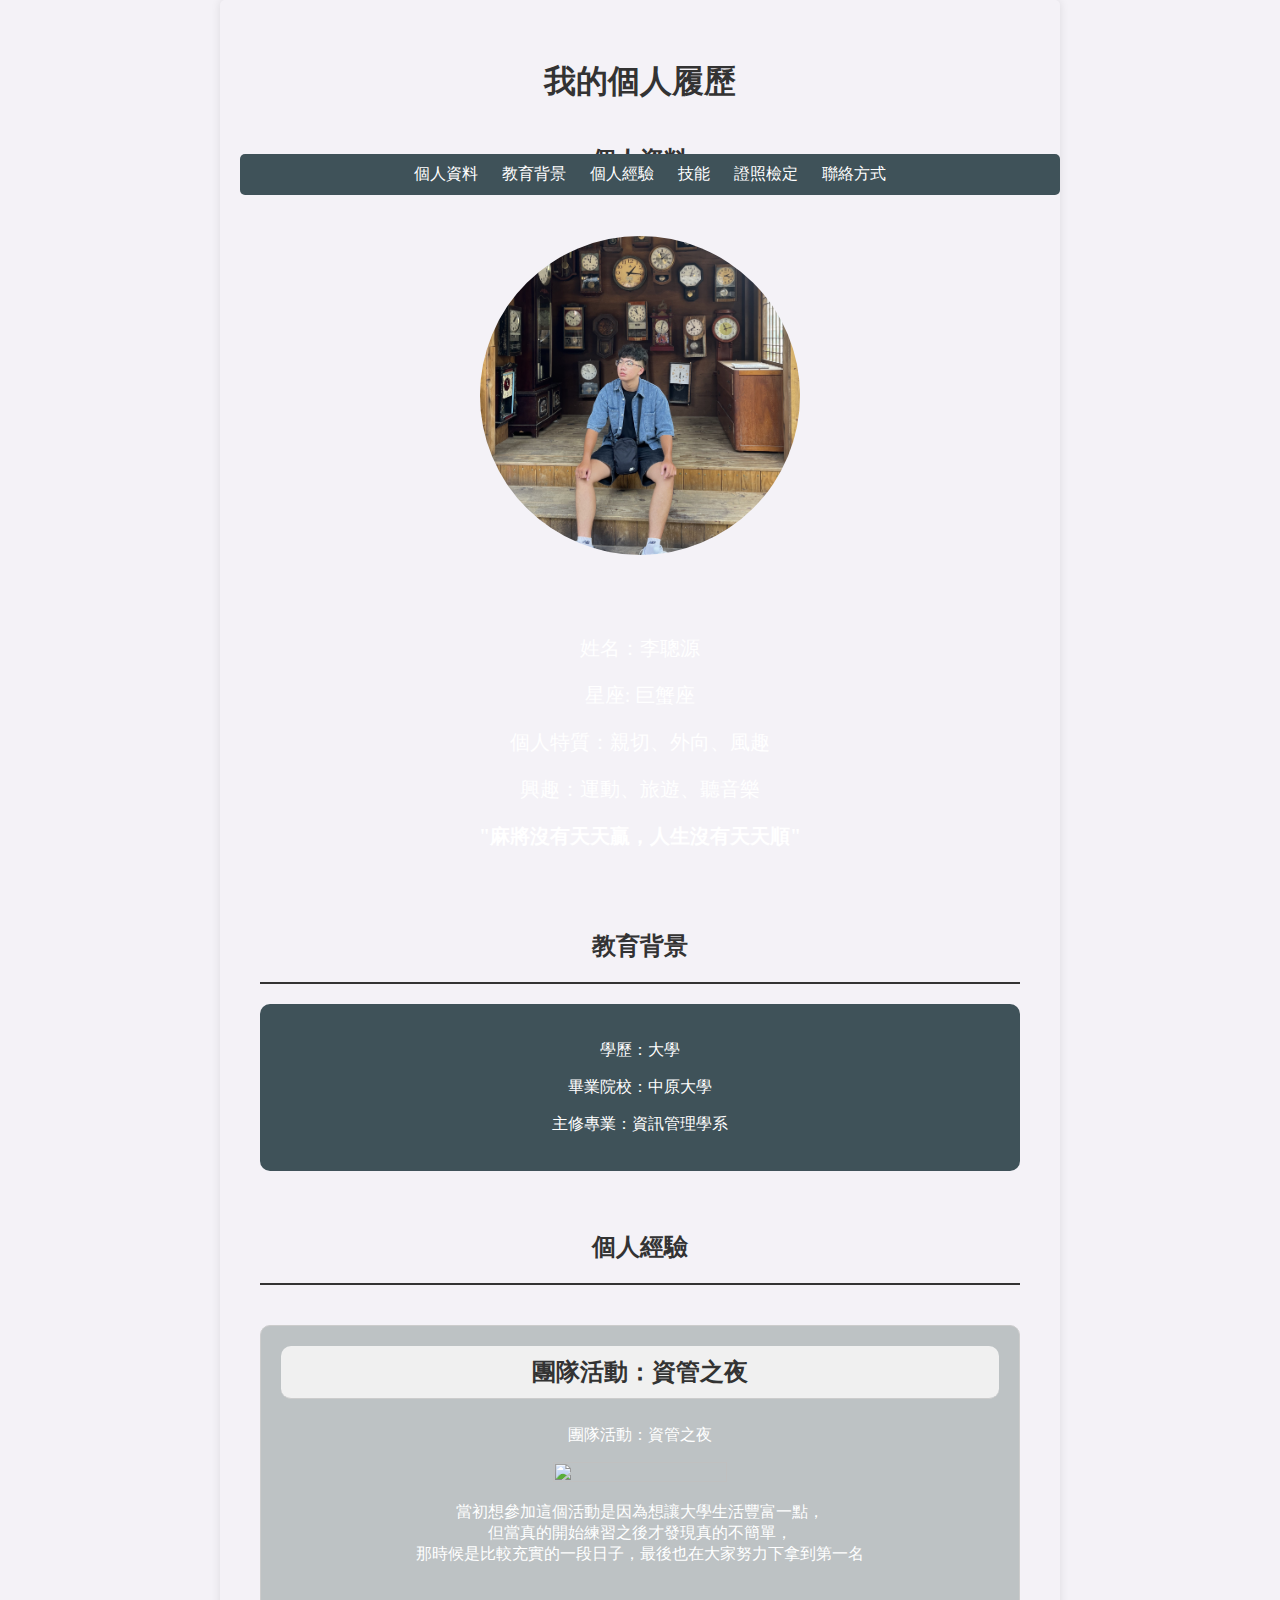
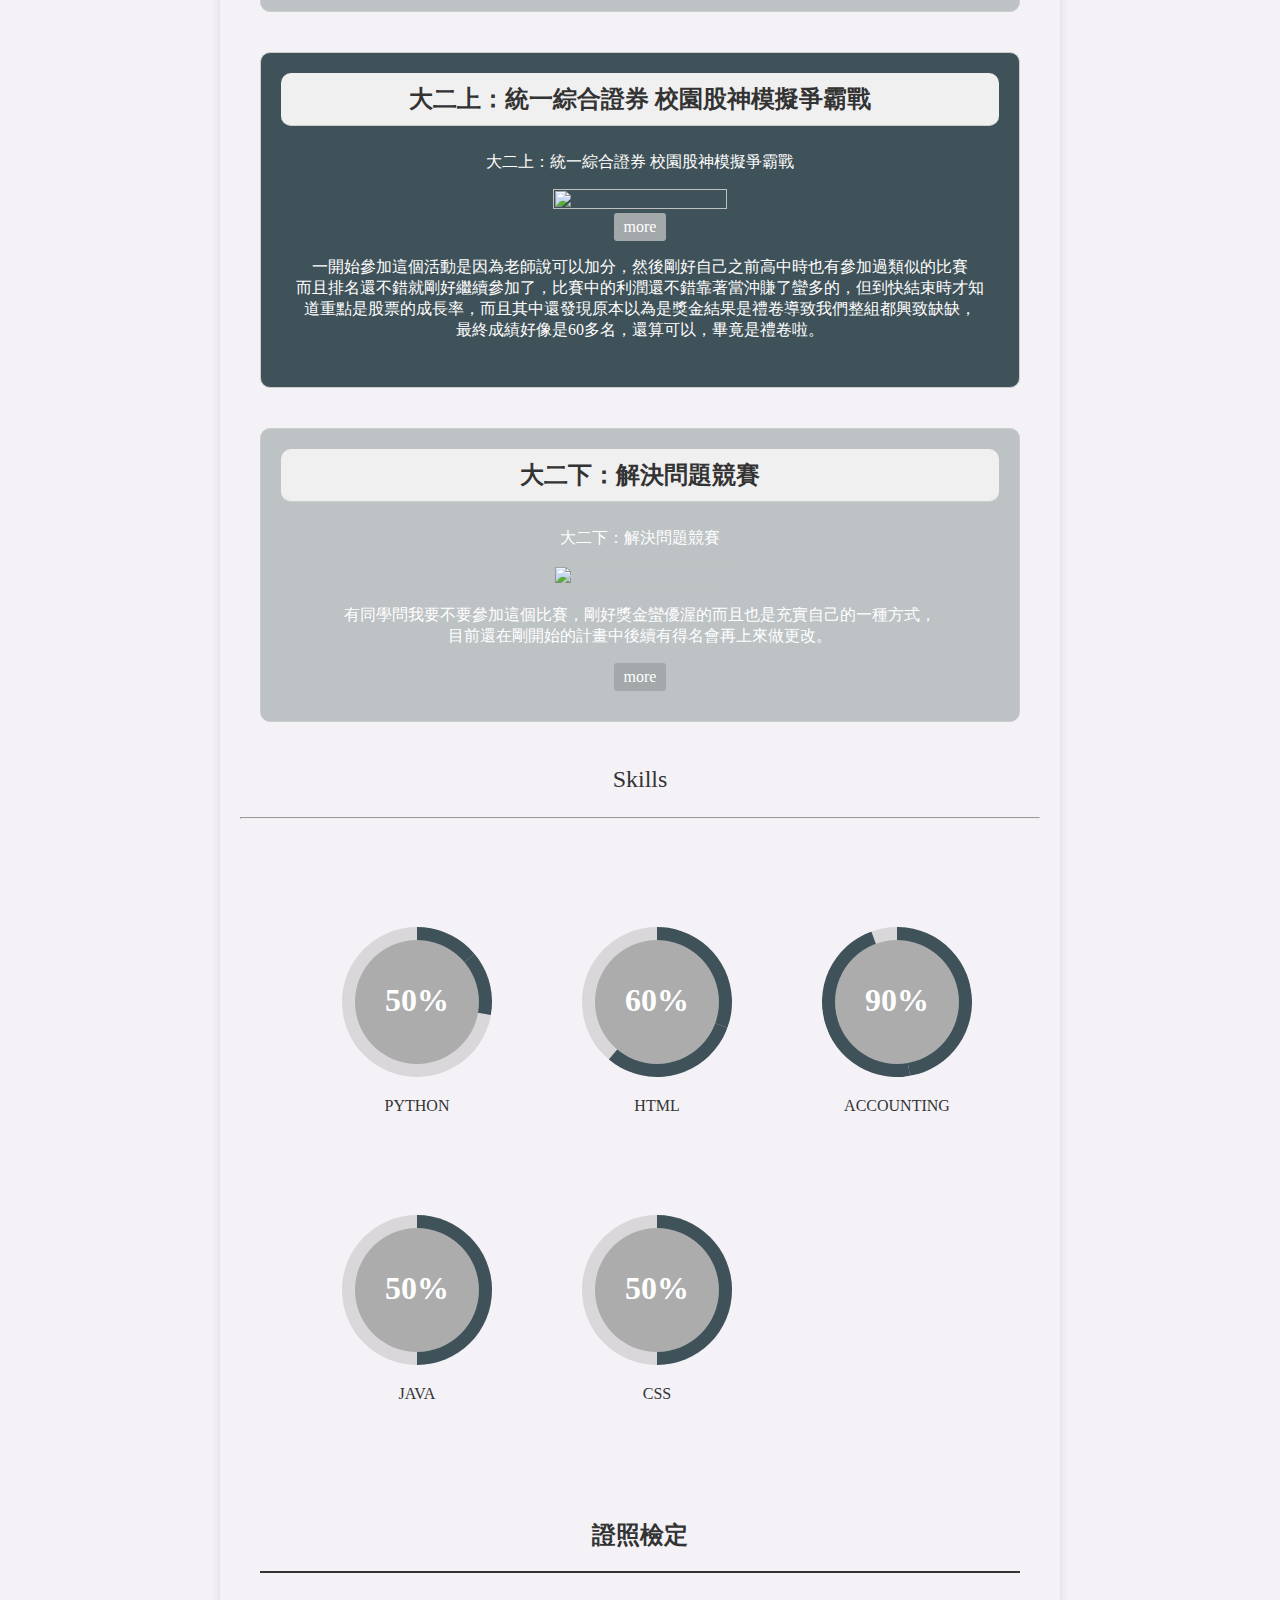
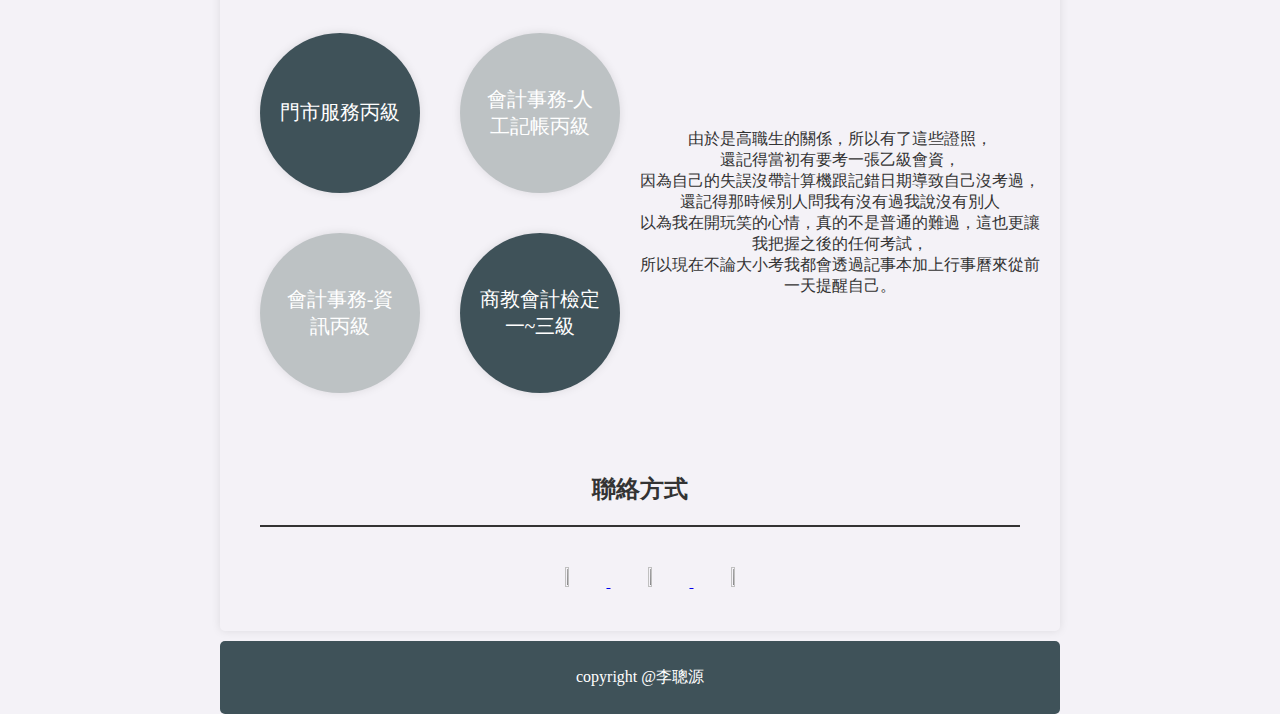
==== index.html @ 8e8def0b "Add files via upload" ====
<!DOCTYPE html>
<html lang="en">
<head>
    <meta charset="UTF-8">
    <meta name="viewport" content="width=device-width, initial-scale=1.0">
    <title>我的個人履歷</title>
    <link rel="stylesheet" href="style.css">
    <script src="index.js"></script>
</head>
<body>

    <div class="container">
        <h1 class="title">我的個人履歷</h1>
        <nav class="navbar">
            <ul class="nav-list">
                <li><a href="#aboutme">個人資料</a></li>
                <li><a href="#education">教育背景</a></li>
                <li><a href="#experience">個人經驗</a></li>
                <li><a href="#skills">技能</a></li>
                <li><a href="#certificates">證照檢定</a></li>
                <li><a href="#contact">聯絡方式</a></li>
            </ul>
        </nav>

        <section>
            <h2 class="aboutme" id="aboutme">個人資料</h2>
            <div class="myphoto">
                <img src="img/me.jpg">  
            </div>
            <div class="aboutme-content">
                <p>姓名：李聰源</p>
                <p>星座: 巨蟹座</p>
                <p>個人特質：親切、外向、風趣</p>
                <p>興趣：運動、旅遊、聽音樂</p>
                <p><b>"麻將沒有天天贏，人生沒有天天順"</b></p>
            </div>
        </section>
        
        <section>
            <header class="section-header" id="education">
                <h2>教育背景</h2>
            </header>
            <div class="education-card" onclick="expandCard()">
                <div class="education-content">
                    <p><span class="accent-color">學歷：</span>大學</p>
                    <p><span class="accent-color">畢業院校：</span>中原大學</p>
                    <p><span class="accent-color">主修專業：</span>資訊管理學系</p>
                </div>
            </div>
        </section>
        

        <section class="card-container">
            <header class="section-header"  id="experience">
                <h2>個人經驗</h2>
            </header>
            <div class="card">
                <header class="card-header">
                    <h2>團隊活動：資管之夜</h2>
                </header>
                <div class="card-content">
                    <p>團隊活動：資管之夜</p>
                    <img class="photo1" src="../11144248/img/111442480.jpg">
                    <p>當初想參加這個活動是因為想讓大學生活豐富一點，<br>但當真的開始練習之後才發現真的不簡單，<br>那時候是比較充實的一段日子，最後也在大家努力下拿到第一名</p>
                </div>
            </div>
            <div class="card2">
                <header class="card-header">
                    <h2>大二上：統一綜合證券 校園股神模擬爭霸戰</h2>
                </header>
                <div class="card-content">
                    <p>大二上：統一綜合證券 校園股神模擬爭霸戰</p>
                    <img class="photo1" src="../11144248/img/111442481.png"><br>
                    <a href="https://selflearning.cycu.edu.tw/?page_id=1776" class="card-button">more</a>
                    <p>一開始參加這個活動是因為老師說可以加分，然後剛好自己之前高中時也有參加過類似的比賽<br>而且排名還不錯就剛好繼續參加了，比賽中的利潤還不錯靠著當沖賺了蠻多的，但到快結束時才知道重點是股票的成長率，而且其中還發現原本以為是獎金結果是禮卷導致我們整組都興致缺缺，<br>最終成績好像是60多名，還算可以，畢竟是禮卷啦。</p>
                </div>
            </div>
            <div class="card">
                <header class="card-header">
                    <h2>大二下：解決問題競賽</h2>
                </header>
                <div class="card-content">
                    <p>大二下：解決問題競賽</p>
                    <img class="photo1" src="../11144248/img/111442482.png"><br>
                    <p>有同學問我要不要參加這個比賽，剛好獎金蠻優渥的而且也是充實自己的一種方式，<br>目前還在剛開始的計畫中後續有得名會再上來做更改。</p>
                    <a href="https://money.udn.com/ACT/2024/taifex/index.html" class="card-button">more</a>
                </div>
            </div>
        </section>
        

        <section>
            <a name="skill" id="skills"><p class="skills">Skills</p></a>
            <hr>
            <div class="skill">
                <div>
                    <div>
                        <div class="circle1">
                            <div class="circle-wrap">
                                <div class="circle">
                                    <div class="mask full-1">
                                        <div class="fill-1">
                                        </div>
                                    </div>
                                    <div class="mask half">
                                        <div class="fill-1"></div>
                                    </div>
                                    <div class="inside-circle"> 50% </div>
                                </div>
                            </div>
                        </div>
                        <div class="charttext">
                            <p>PYTHON</p>
                        </div>
                    </div>


                    <div>
                        <div class="circle2">
                            <div class="circle-wrap">
                                <div class="circle">
                                    <div class="mask full-2">
                                        <div class="fill-2">
                                        </div>
                                    </div>
                                    <div class="mask half">
                                        <div class="fill-2"></div>
                                    </div>
                                    <div class="inside-circle"> 50% </div>
                                </div>
                            </div>
                            <div class="clear"></div>
                        </div>
                        <div class="charttext">
                            <p>JAVA</p>
                        </div>
                    </div>

                </div>
                <div>


                    <div>
                        <div class="circle3">
                            <div class="circle-wrap">
                                <div class="circle">
                                    <div class="mask full-3">
                                        <div class="fill-3">
                                        </div>
                                    </div>
                                    <div class="mask half">
                                        <div class="fill-3"></div>
                                    </div>
                                    <div class="inside-circle"> 60% </div>
                                </div>
                            </div>
                        </div>
                        <div class="charttext">
                            <p>HTML</p>
                        </div>
                    </div>


                    <div>
                        <div class="circle4">
                            <div class="circle-wrap">
                                <div class="circle">
                                    <div class="mask full-4">
                                        <div class="fill-4">
                                        </div>
                                    </div>
                                    <div class="mask half">
                                        <div class="fill-4"></div>
                                    </div>
                                    <div class="inside-circle"> 50% </div>
                                </div>
                            </div>
                            <div class="clear"></div>
                        </div>
                        <div class="charttext">
                            <p>CSS</p>
                        </div>
                    </div>


                </div>
                <div>



                    <div>
                        <div class="circle5">
                            <div class="circle-wrap">
                                <div class="circle">
                                    <div class="mask full-5">
                                        <div class="fill-5">
                                        </div>
                                    </div>
                                    <div class="mask half">
                                        <div class="fill-5"></div>
                                    </div>
                                    <div class="inside-circle"> 90% </div>
                                </div>
                            </div>
                            <div class="clear"></div>
                        </div>
                        <div class="charttext">
                            <p>ACCOUNTING</p>
                        </div>
                    </div>


                </div>
            </div>
        </section>

        <div class="section-header">
            <h2 id="certificates">證照檢定</h2>
        </div>

        <section class="certificate-container">
            <div class="certificate-column">
                <div class="certificate-card1">
                    <div class="certificate-content">
                        <p>門市服務丙級</p>
                    </div>
                </div>
                <div class="certificate-card2">
                    <div class="certificate-content">
                        <p>會計事務-資訊丙級</p>
                    </div>
                </div>
            </div>
            <div class="certificate-column">
                <div class="certificate-card2">
                    <div class="certificate-content">
                        <p>會計事務-人工記帳丙級</p>
                    </div>
                </div>
                <div class="certificate-card1">
                    <div class="certificate-content">
                        <p>商教會計檢定<br>一~三級</p>
                    </div>
                </div>
            </div>
            
            <p class="certificatetext">由於是高職生的關係，所以有了這些證照，<br>還記得當初有要考一張乙級會資，<br>因為自己的失誤沒帶計算機跟記錯日期導致自己沒考過，<br>還記得那時候別人問我有沒有過我說沒有別人<br>以為我在開玩笑的心情，真的不是普通的難過，這也更讓我把握之後的任何考試，<br>所以現在不論大小考我都會透過記事本加上行事曆來從前一天提醒自己。</p>
        </section>
        
        
        

        <section class="contact">
            <header class="section-header">
                <h2 id="contact">聯絡方式</h2>
            </header>
            <div class="section-content">
                <a href="https://www.instagram.com/john._.673/" target="_blank">
                    <img src="../11144248/img/instagram.png" >
                </a>

                <a href="https://www.facebook.com/profile.php?id=100025224894235&locale=zh_TW" target="_blank">
                    <img src="../11144248/img/facebook.png" >
                </a>

                <a href="mailto:john20040721@gmail.com">
                    <img src="../11144248/img/gmail.png" >
                </a>
            </div>
        </section>
    </div>

    <footer>
        <p>copyright @李聰源 </p>
    </footer>
</body>
</html>
---- style.css ----
body {
    margin: 0;
    padding: 0;
    background-color: #f4f2f7;
    color: #333;
    font-family: 標楷體;
}

.title {
    text-align: center;
    padding: 20px;
    margin: 20px;
}

.navbar {
    background-color: #3F5259;
    padding: 10px;
    align-items: center;
    max-width: 800px;
    margin: auto;
    border-radius: 5px;
    margin-top: 10px;
    text-align: center;
    position: fixed;
    width: 100%;
    z-index: 999;
    transition: top 0.3s;
}


.nav-list {
    list-style-type: none;
    margin: 0;
    padding: 0;
    align-items: center;
}

.nav-list li {
    display: inline;
}

.nav-list li a {
    color: white;
    text-decoration: none;
    padding: 10px;
}



.container {
    max-width: 800px;
    margin: auto;
    padding: 20px;
    border-radius: 5px;
    box-shadow: 0 0 10px rgba(0, 0, 0, 0.1);
    background-image: url(../11144248/img/111442483.jpg);
    background-size: cover;
    background-position: center;

}

.myphoto {
    display: flex;
    align-items: center;
    justify-content: center;
}

.myphoto img {
    width: 40%;
    height: 40%;
    border-radius: 50%;
    margin: 20px;
    padding: 20px;
}

.aboutme {
    text-align: center;
}

.aboutme-content {
    text-align: center;
    font-size: 20px;
    padding: 20px;
    color: #FFF;
}

.section {
    margin-bottom: 30px;
    margin: 20px;
    padding: 20px;
}

.section-header {
    border-bottom: 2px solid #333;
    padding-bottom: 10px;
    margin-bottom: 20px;
    color: #333;
    text-align: center;
    padding: 20px;
    margin: 20px;
}

.section-header h2 {
    margin: 0;
    color: #333;
}

.section-content {
    padding-left: 20px;
    text-align: center;
}

.section-content p {
    margin: 0;
    color: #666;
}


.contact-info {
    text-align: center;
    margin-top: 20px;
}

.contact-info a {
    display: inline-block;
    margin: 0 10px;
}

/*教育背景*/

.education-card {
    background-color: #3F5259;
    backdrop-filter: blur(50px);
    border-radius: 10px;
    padding: 20px;
    margin: 20px;
    transition: transform 0.3s;
    text-align: center;
    color: #FFF;
}

.education-card:hover {
    transform: scale(1.05);
    cursor: pointer;
}



/* 比賽與活動 */

.photo1 {
    width: 50%;
    height: 50%;
}

.photo1 {
    transition: transform 0.3s;
}

.photo1:hover {
    transform: scale(1.1);
}

.card-container {
    display: flex;
    flex-direction: column;
    border-radius: 10px;
}

.card,
.card2 {
    border: 1px solid #ccc;
    border-radius: 10px;
    margin-bottom: 20px;
    animation: floatAnimation 3s ease infinite alternate;
    padding: 20px;
    margin: 20px;
}

@keyframes floatAnimation {
    0% {
        transform: translateY(0);
    }

    100% {
        transform: translateY(-10px);
    }
}

.card {
    background-color: #bdc2c4;
}

.card2 {
    background-color: #3F5259;
}

.card:hover,
.card:focus {
    animation: none;
}

.card-header {
    background-color: #f0f0f0;
    padding: 10px;
    border-bottom: 1px solid #ccc;
    border-radius: 10px;
}

.card-header h2 {
    margin: 0;
    text-align: center;
}

.card-content {
    padding: 10px;
    text-align: center;
    color: #FFF;
}

.card-button {
    display: inline-block;
    padding: 5px 10px;
    background-color: #a3a8aa;
    color: #fff;
    text-decoration: none;
    border-radius: 3px;
}

.card-button:hover,
.card-button:focus {
    background-color: #1b2224;
}

.card:hover,
.card2:hover {
    background-color: rgb(185, 183, 187);
}


/*證照*/
.certificate-container {
    display: flex;
    justify-content: space-between;
    align-items: center;
    padding: 20px 0;
}

.certificate-content {
    text-align: center;
}

.certificate-column {
    display: flex;
    flex-direction: column;
    align-items: center;
    text-align: center;
    font-size: 20px;
    color: rgb(104, 98, 98);
}

.certificate-card1,
.certificate-card2 {
    width: 120px;
    height: 120px;
    border-radius: 50%;
    box-shadow: 0px 0px 10px rgba(0, 0, 0, 0.1);
    padding: 20px;
    margin: 20px;
    transition: transform 0.5s;
    text-align: center;
    display: flex;
    align-items: center;
    justify-content: center;
    color: #FFF;
    animation: scaleAnimation 4s ease infinite alternate;
}

.certificate-card1 {
    background-color: #3F5259;
    animation-delay: 0s;
}

.certificate-card2 {
    background-color: #bdc2c4;
    animation-delay: 2s;
}

@keyframes scaleAnimation {
    0% {
        transform: scale(1);
    }

    100% {
        transform: scale(1.1);
    }
}

.certificate-card1:hover,
.certificate-card2:hover {
    animation: none;
}

.certificatetext {
    text-align: center;
}



.skills {
    font-size: 24px;
    text-align: center;
}

.charttext {
    margin-top: 20px;
    text-align: center;
    padding-left: 50px;

}


/*圓餅圖*/

.skill {
    width: 90%;
    display: flex;
    justify-content: space-around;
    margin-left: 4%;
    margin-bottom: 10%;
}

.circle-wrap {
    display: grid;
    grid-template-columns: repeat(1, 160px);
    grid-gap: 80px;
    margin-top: 100px;
    margin-left: 50px;
    width: 150px;
    height: 150px;
    background: #d9d7da;
    border-radius: 50%;

}

.circle-wrap .circle .mask,
.circle-wrap .circle .fill-1,
.circle-wrap .circle .fill-2,
.circle-wrap .circle .fill-3,
.circle-wrap .circle .fill-4,
.circle-wrap .circle .fill-5 {
    width: 150px;
    height: 150px;
    position: absolute;
    border-radius: 50%;

}

.circle-wrap .circle .mask {
    clip: rect(0px, 150px, 150px, 75px);
}

.circle-wrap .inside-circle {
    width: 124px;
    height: 124px;
    border-radius: 50%;
    background: #ACACAC;
    line-height: 120px;
    text-align: center;
    margin-top: 13px;
    margin-left: 13px;
    color: white;
    position: absolute;
    z-index: 100;
    font-weight: 700;
    font-size: 2em;
}


.mask .fill-1 {
    clip: rect(0px, 75px, 150px, 0px);
    background-color: #3F5259;
}

.mask.full-1,
.circle .fill-1 {
    animation: fill-1 ease-in-out 5s;
    transform: rotate(50deg);
    animation-iteration-count: infinite;
}

@keyframes fill-1 {
    0% {
        transform: rotate(0deg);
    }

    100% {
        transform: rotate(90deg);
    }
}


.mask .fill-2 {
    clip: rect(0px, 75px, 150px, 0px);
    background-color: #3F5259;
}

.mask.full-2,
.circle .fill-2 {
    animation: fill-2 ease-in-out 5s;
    animation-iteration-count: infinite;
    transform: rotate(90deg);
}

@keyframes fill-2 {
    0% {
        transform: rotate(0deg);
    }

    100% {
        transform: rotate(90deg);
    }
}

.mask .fill-3 {
    clip: rect(0px, 75px, 150px, 0px);
    background-color: #3F5259;
}

.mask.full-3,
.circle .fill-3 {
    animation: fill-3 ease-in-out 5s;
    transform: rotate(110deg);
    animation-iteration-count: infinite;
}

@keyframes fill-3 {
    0% {
        transform: rotate(0deg);
    }

    100% {
        transform: rotate(110deg);
    }
}

.mask .fill-4 {
    clip: rect(0px, 75px, 150px, 0px);
    background-color: #3F5259;
}

.mask.full-4,
.circle .fill-4 {
    animation: fill-4 ease-in-out 5s;
    transform: rotate(90deg);
    animation-iteration-count: infinite;
}

@keyframes fill-4 {
    0% {
        transform: rotate(0deg);
    }

    100% {
        transform: rotate(90deg);
    }
}

.mask .fill-5 {
    clip: rect(0px, 75px, 150px, 0px);
    background-color: #3F5259;
}

.mask.full-5,
.circle .fill-5 {
    animation: fill-5 ease-in-out 5s;
    transform: rotate(170deg);
    animation-iteration-count: infinite;
}

@keyframes fill-5 {
    0% {
        transform: rotate(0deg);
    }

    100% {
        transform: rotate(170deg);
    }
}

.contact img {
    width: 5%;
    height: 5%;
    display: inline-block;
    margin: 0 auto;
    padding: 20PX;
}

/*footer*/

footer {
    padding: 10px;
    align-items: center;
    width: 820px;
    margin: auto;
    border-radius: 5px;
    margin-top: 10px;
    text-align: center;
    background-color: #3F5259;
    color: #FFF;
}
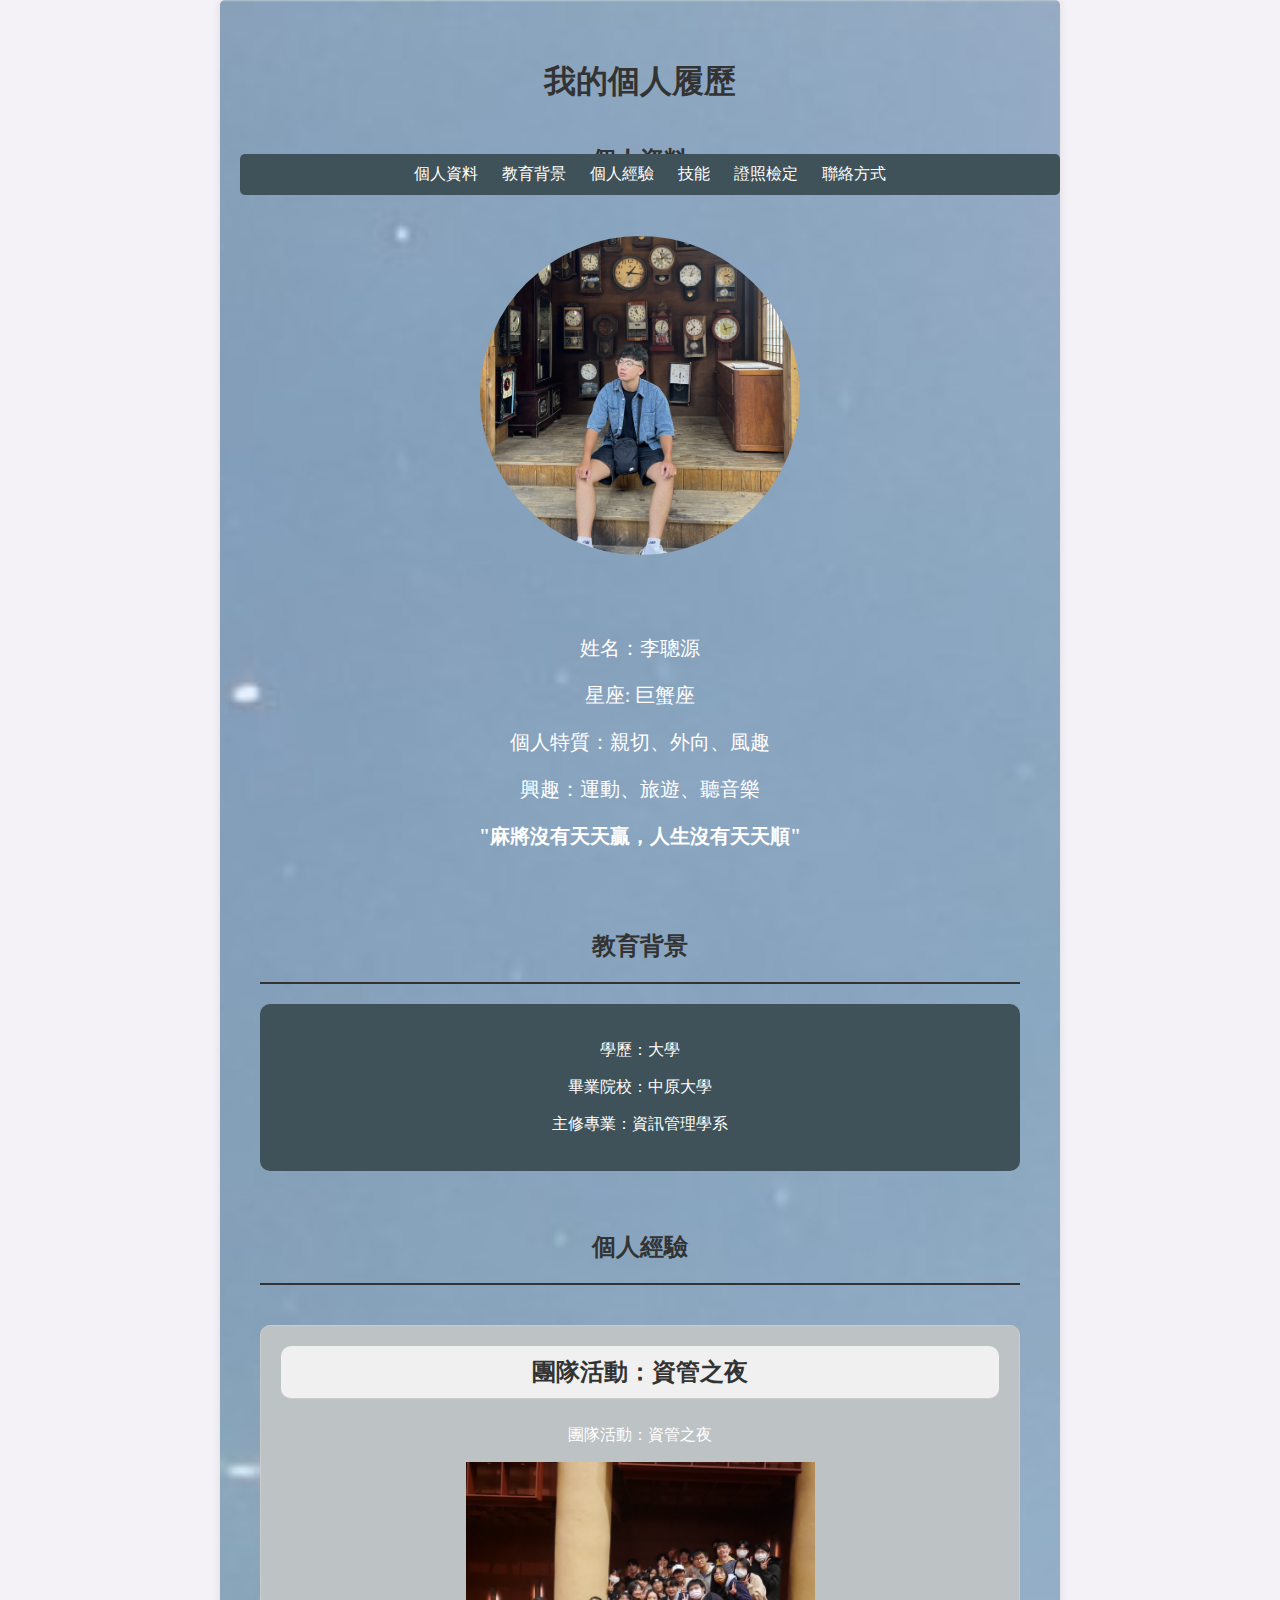
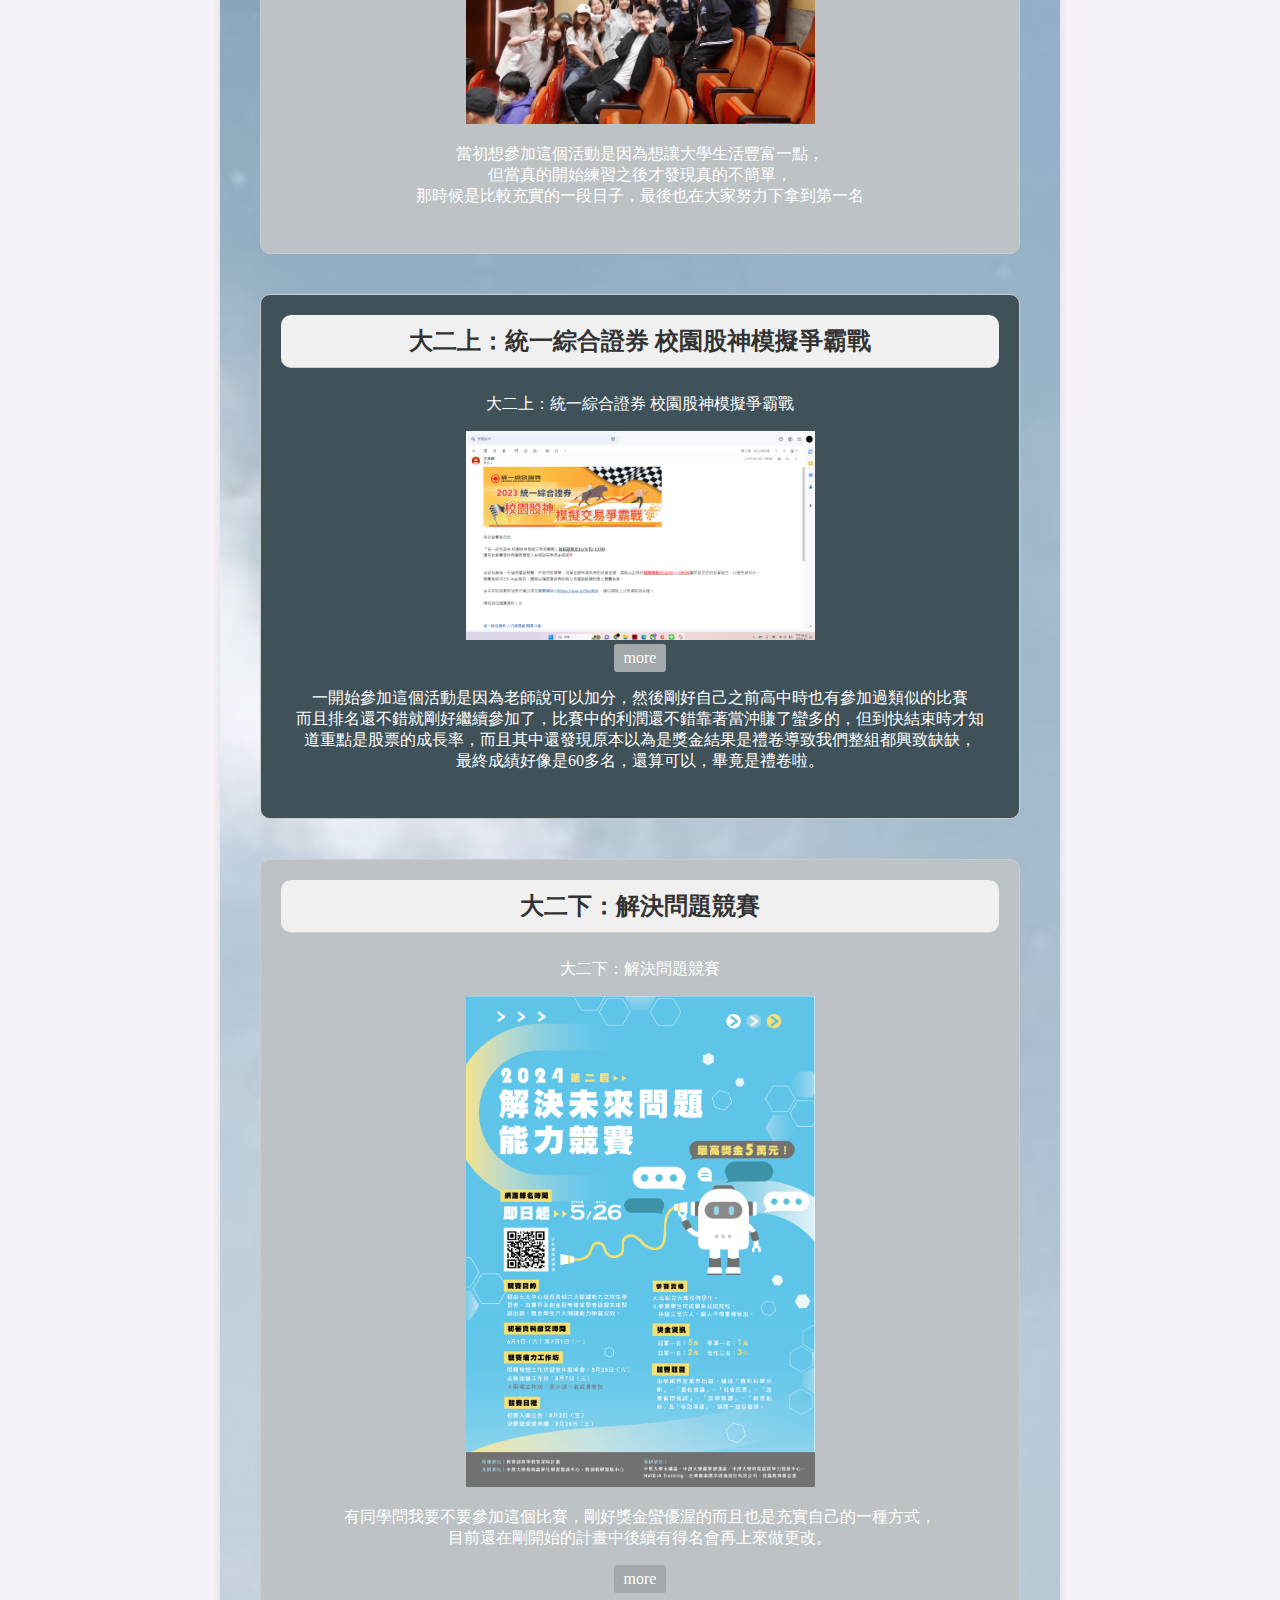
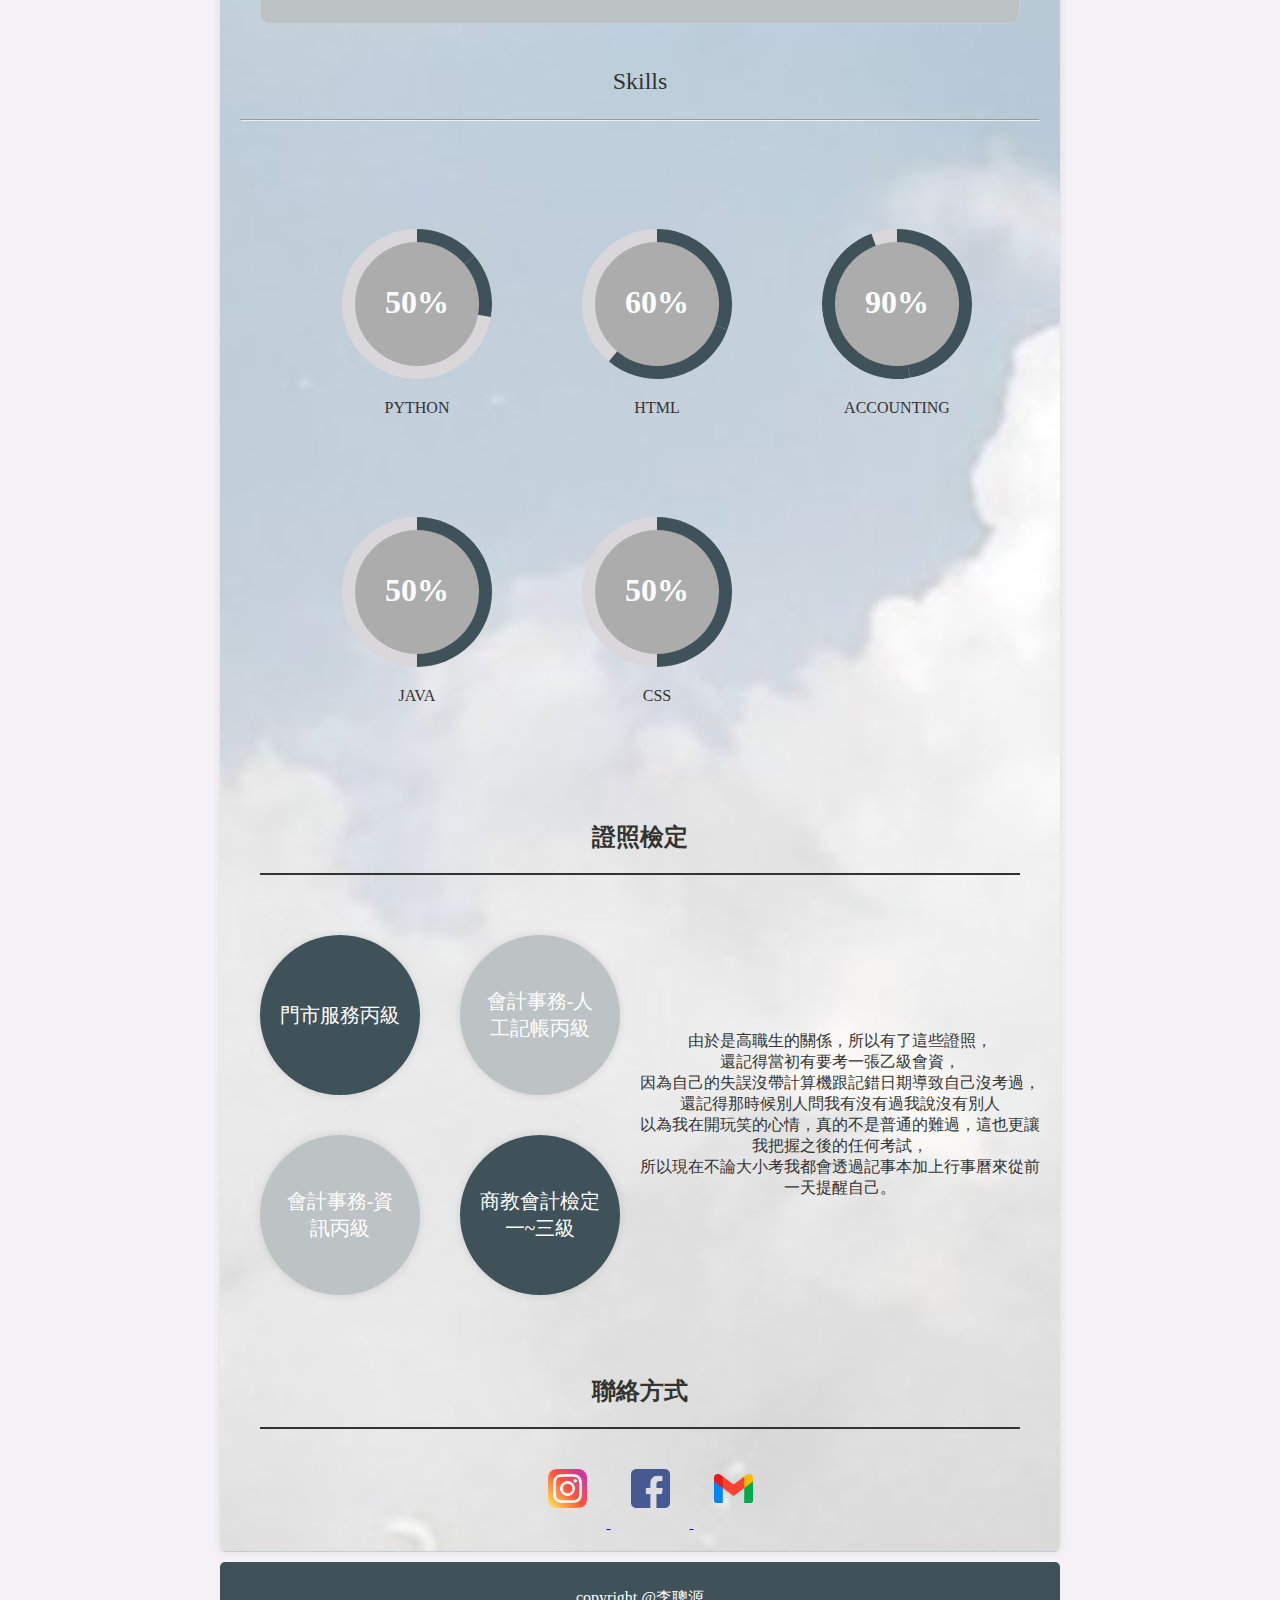
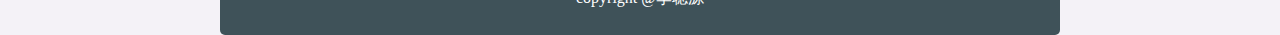
==== commit 7d5c03b9: "Fixed img path" ====
--- a/index.html
+++ b/index.html
@@ -60,7 +60,7 @@
                 </header>
                 <div class="card-content">
                     <p>團隊活動：資管之夜</p>
-                    <img class="photo1" src="../11144248/img/111442480.jpg">
+                    <img class="photo1" src="img/111442480.jpg">
                     <p>當初想參加這個活動是因為想讓大學生活豐富一點，<br>但當真的開始練習之後才發現真的不簡單，<br>那時候是比較充實的一段日子，最後也在大家努力下拿到第一名</p>
                 </div>
             </div>
@@ -70,7 +70,7 @@
                 </header>
                 <div class="card-content">
                     <p>大二上：統一綜合證券 校園股神模擬爭霸戰</p>
-                    <img class="photo1" src="../11144248/img/111442481.png"><br>
+                    <img class="photo1" src="img/111442481.png"><br>
                     <a href="https://selflearning.cycu.edu.tw/?page_id=1776" class="card-button">more</a>
                     <p>一開始參加這個活動是因為老師說可以加分，然後剛好自己之前高中時也有參加過類似的比賽<br>而且排名還不錯就剛好繼續參加了，比賽中的利潤還不錯靠著當沖賺了蠻多的，但到快結束時才知道重點是股票的成長率，而且其中還發現原本以為是獎金結果是禮卷導致我們整組都興致缺缺，<br>最終成績好像是60多名，還算可以，畢竟是禮卷啦。</p>
                 </div>
@@ -81,7 +81,7 @@
                 </header>
                 <div class="card-content">
                     <p>大二下：解決問題競賽</p>
-                    <img class="photo1" src="../11144248/img/111442482.png"><br>
+                    <img class="photo1" src="img/111442482.png"><br>
                     <p>有同學問我要不要參加這個比賽，剛好獎金蠻優渥的而且也是充實自己的一種方式，<br>目前還在剛開始的計畫中後續有得名會再上來做更改。</p>
                     <a href="https://money.udn.com/ACT/2024/taifex/index.html" class="card-button">more</a>
                 </div>
@@ -256,15 +256,15 @@
             </header>
             <div class="section-content">
                 <a href="https://www.instagram.com/john._.673/" target="_blank">
-                    <img src="../11144248/img/instagram.png" >
+                    <img src="img/instagram.png" >
                 </a>
 
                 <a href="https://www.facebook.com/profile.php?id=100025224894235&locale=zh_TW" target="_blank">
-                    <img src="../11144248/img/facebook.png" >
+                    <img src="img/facebook.png" >
                 </a>
 
                 <a href="mailto:john20040721@gmail.com">
-                    <img src="../11144248/img/gmail.png" >
+                    <img src="img/gmail.png" >
                 </a>
             </div>
         </section>
--- a/style.css
+++ b/style.css
@@ -53,7 +53,7 @@
     padding: 20px;
     border-radius: 5px;
     box-shadow: 0 0 10px rgba(0, 0, 0, 0.1);
-    background-image: url(../11144248/img/111442483.jpg);
+    background-image: url(img/111442483.jpg);
     background-size: cover;
     background-position: center;
 
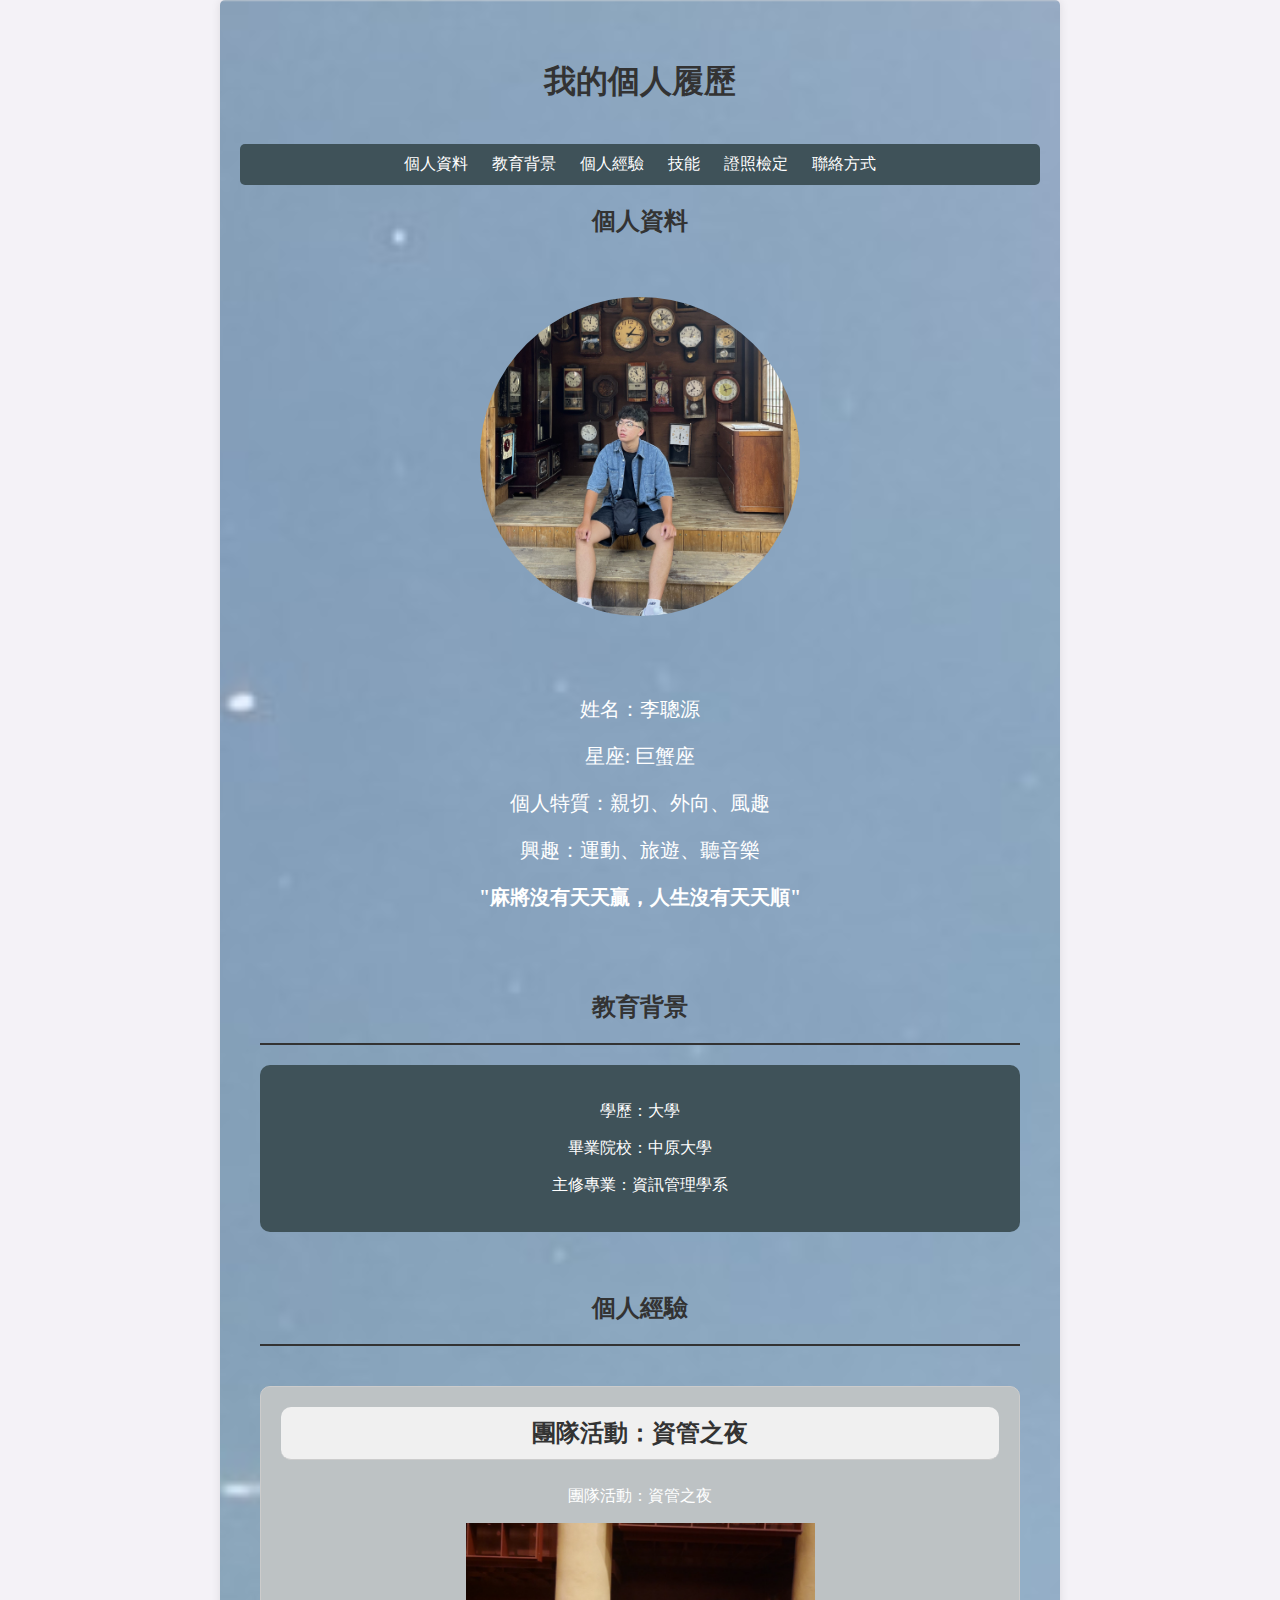
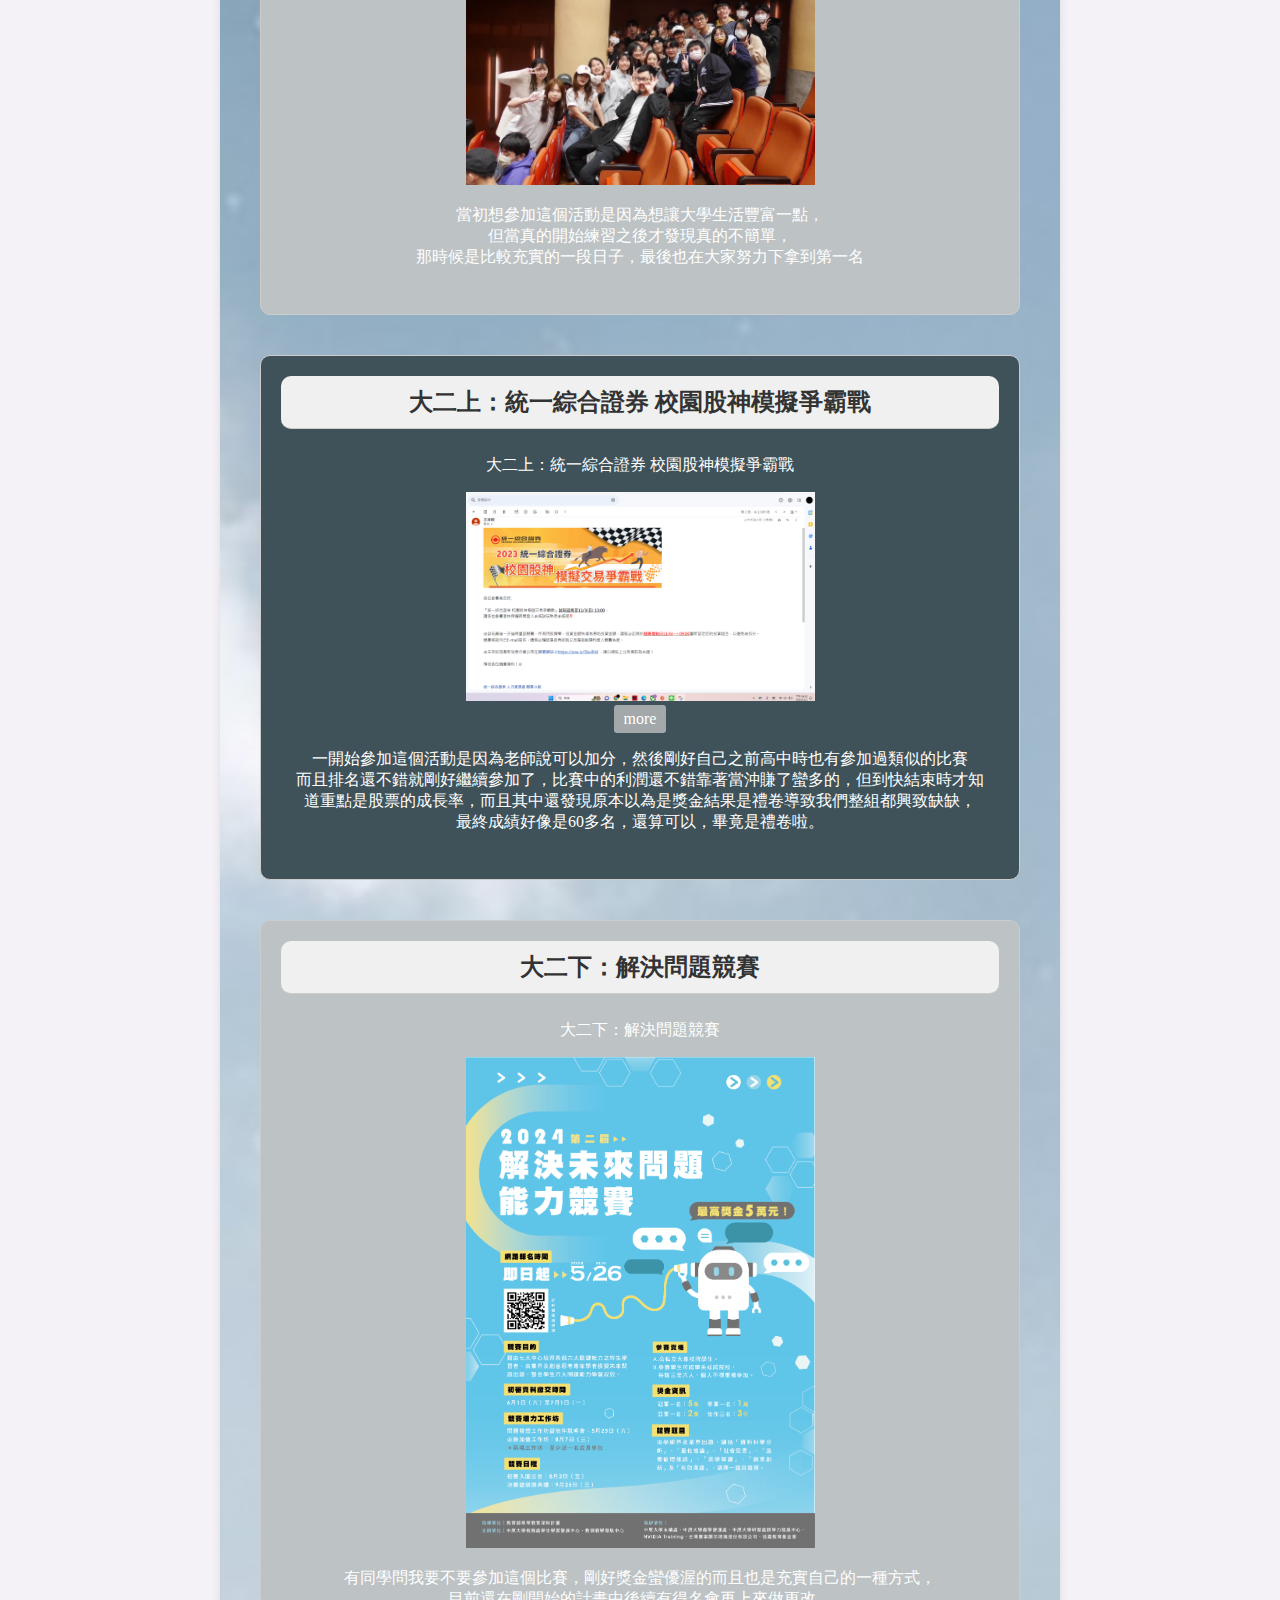
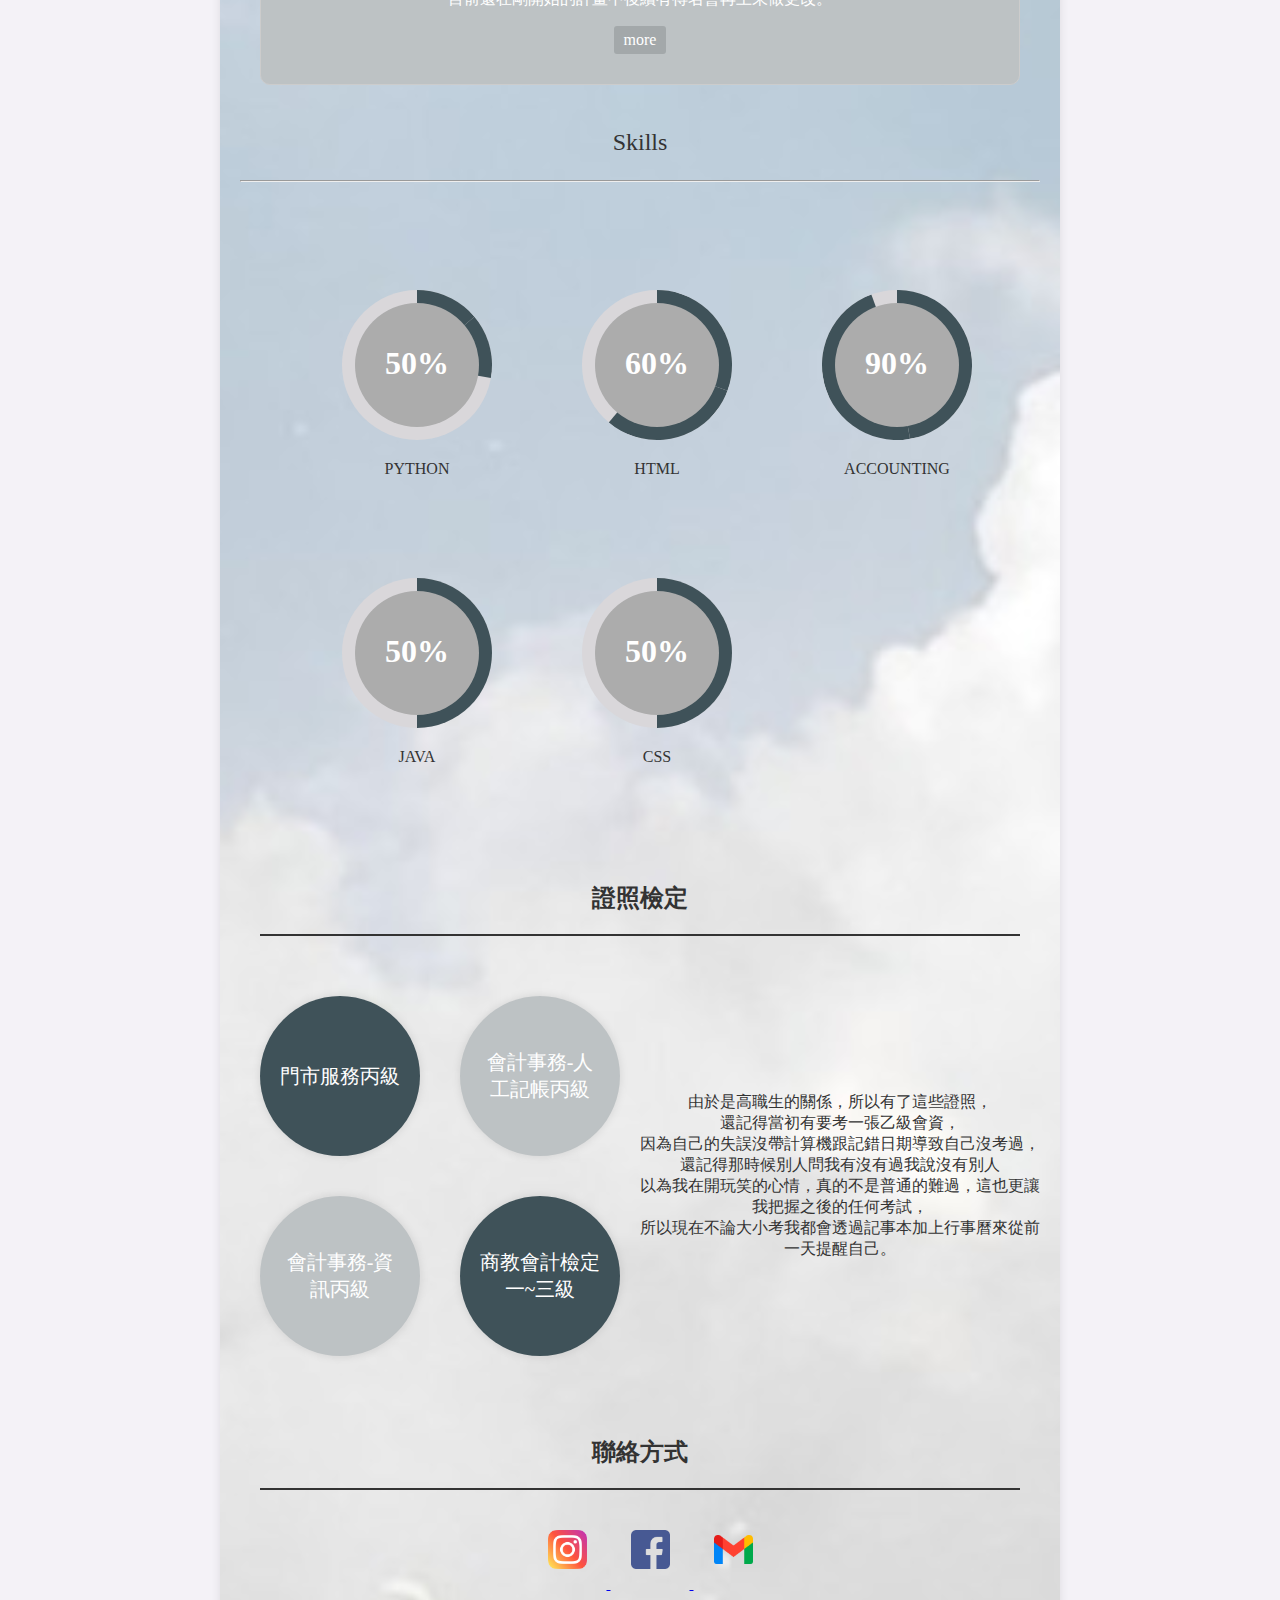
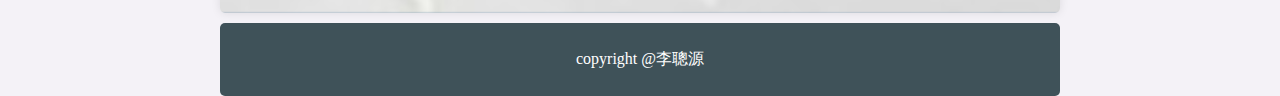
==== commit dda35826: "Update index.html" ====
--- a/index.html
+++ b/index.html
@@ -71,7 +71,7 @@
                 <div class="card-content">
                     <p>大二上：統一綜合證券 校園股神模擬爭霸戰</p>
                     <img class="photo1" src="img/111442481.png"><br>
-                    <a href="https://selflearning.cycu.edu.tw/?page_id=1776" class="card-button">more</a>
+                    <a href="https://money.udn.com/ACT/2024/taifex/index.html" class="card-button">more</a>
                     <p>一開始參加這個活動是因為老師說可以加分，然後剛好自己之前高中時也有參加過類似的比賽<br>而且排名還不錯就剛好繼續參加了，比賽中的利潤還不錯靠著當沖賺了蠻多的，但到快結束時才知道重點是股票的成長率，而且其中還發現原本以為是獎金結果是禮卷導致我們整組都興致缺缺，<br>最終成績好像是60多名，還算可以，畢竟是禮卷啦。</p>
                 </div>
             </div>
@@ -83,7 +83,7 @@
                     <p>大二下：解決問題競賽</p>
                     <img class="photo1" src="img/111442482.png"><br>
                     <p>有同學問我要不要參加這個比賽，剛好獎金蠻優渥的而且也是充實自己的一種方式，<br>目前還在剛開始的計畫中後續有得名會再上來做更改。</p>
-                    <a href="https://money.udn.com/ACT/2024/taifex/index.html" class="card-button">more</a>
+                    <a href="https://selflearning.cycu.edu.tw/?page_id=1776" class="card-button">more</a>
                 </div>
             </div>
         </section>
--- a/style.css
+++ b/style.css
@@ -21,8 +21,7 @@
     border-radius: 5px;
     margin-top: 10px;
     text-align: center;
-    position: fixed;
-    width: 100%;
+    position: sticky;
     z-index: 999;
     transition: top 0.3s;
 }
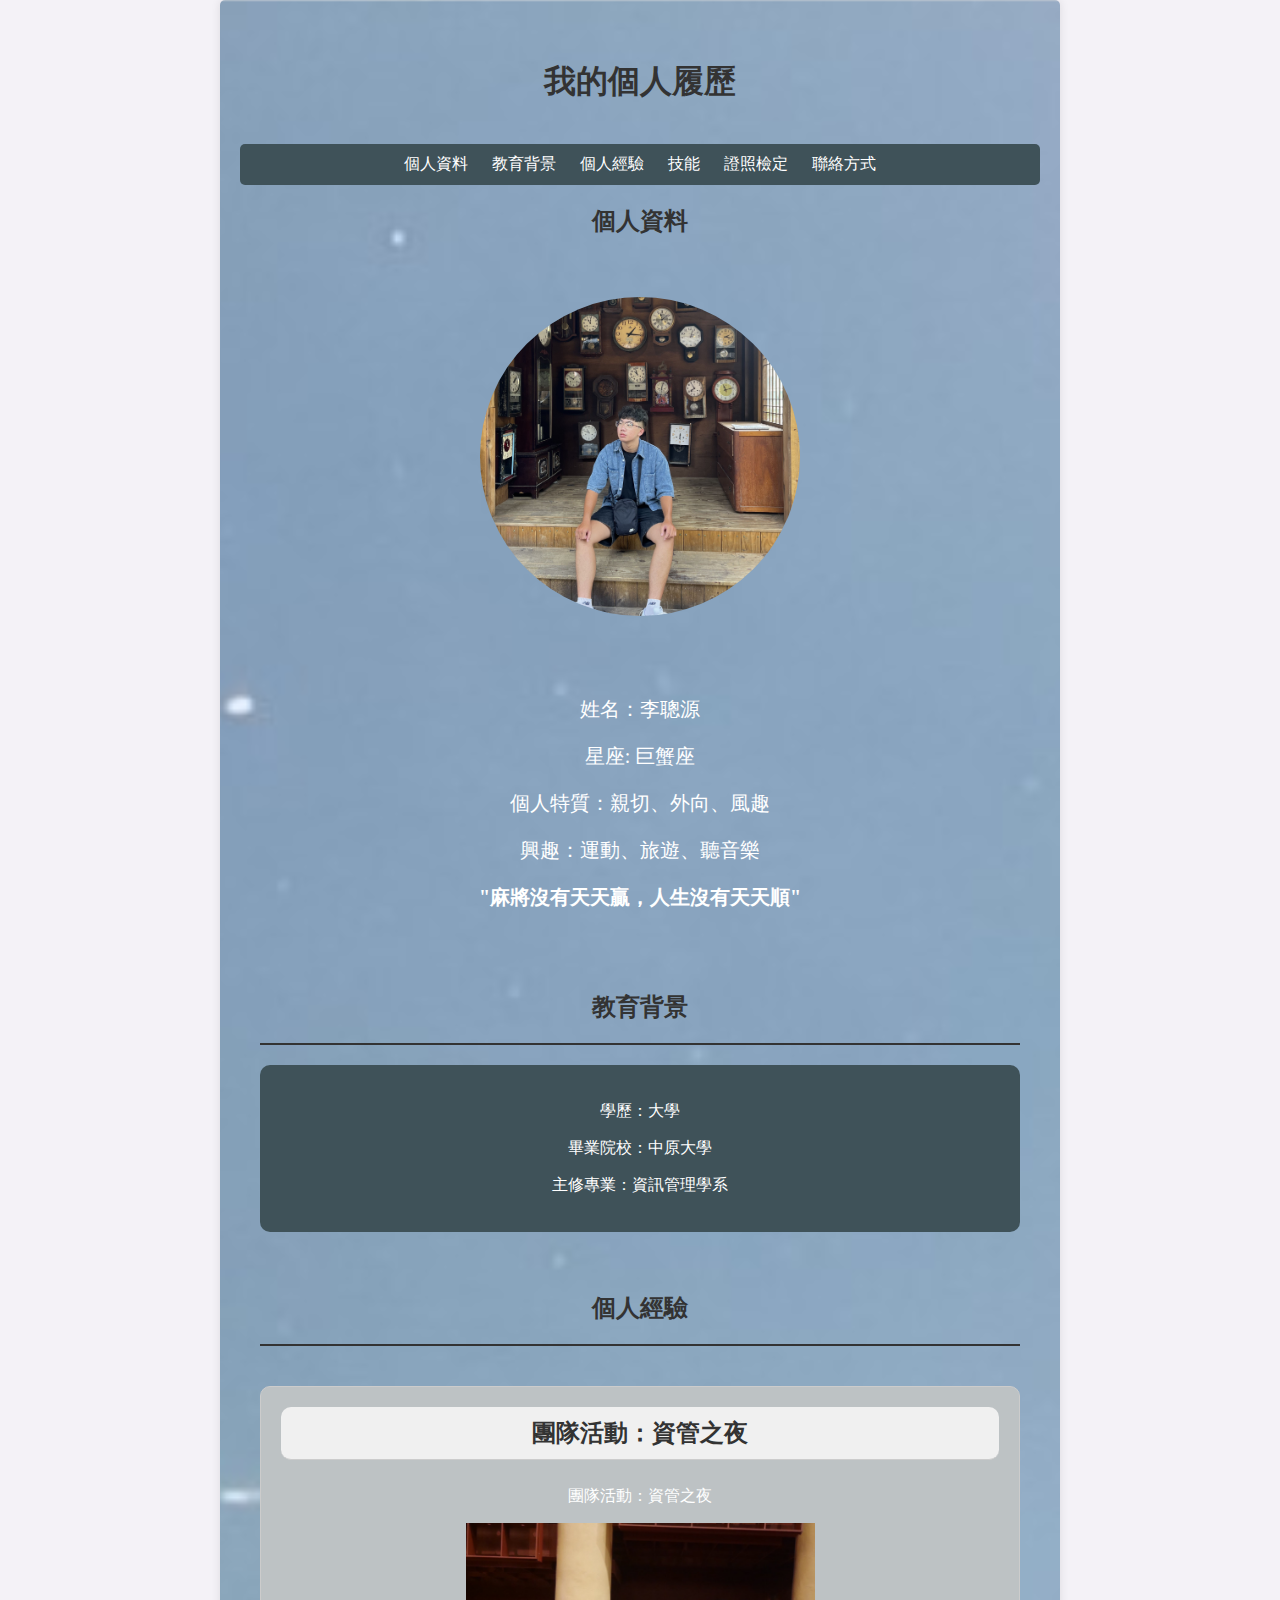
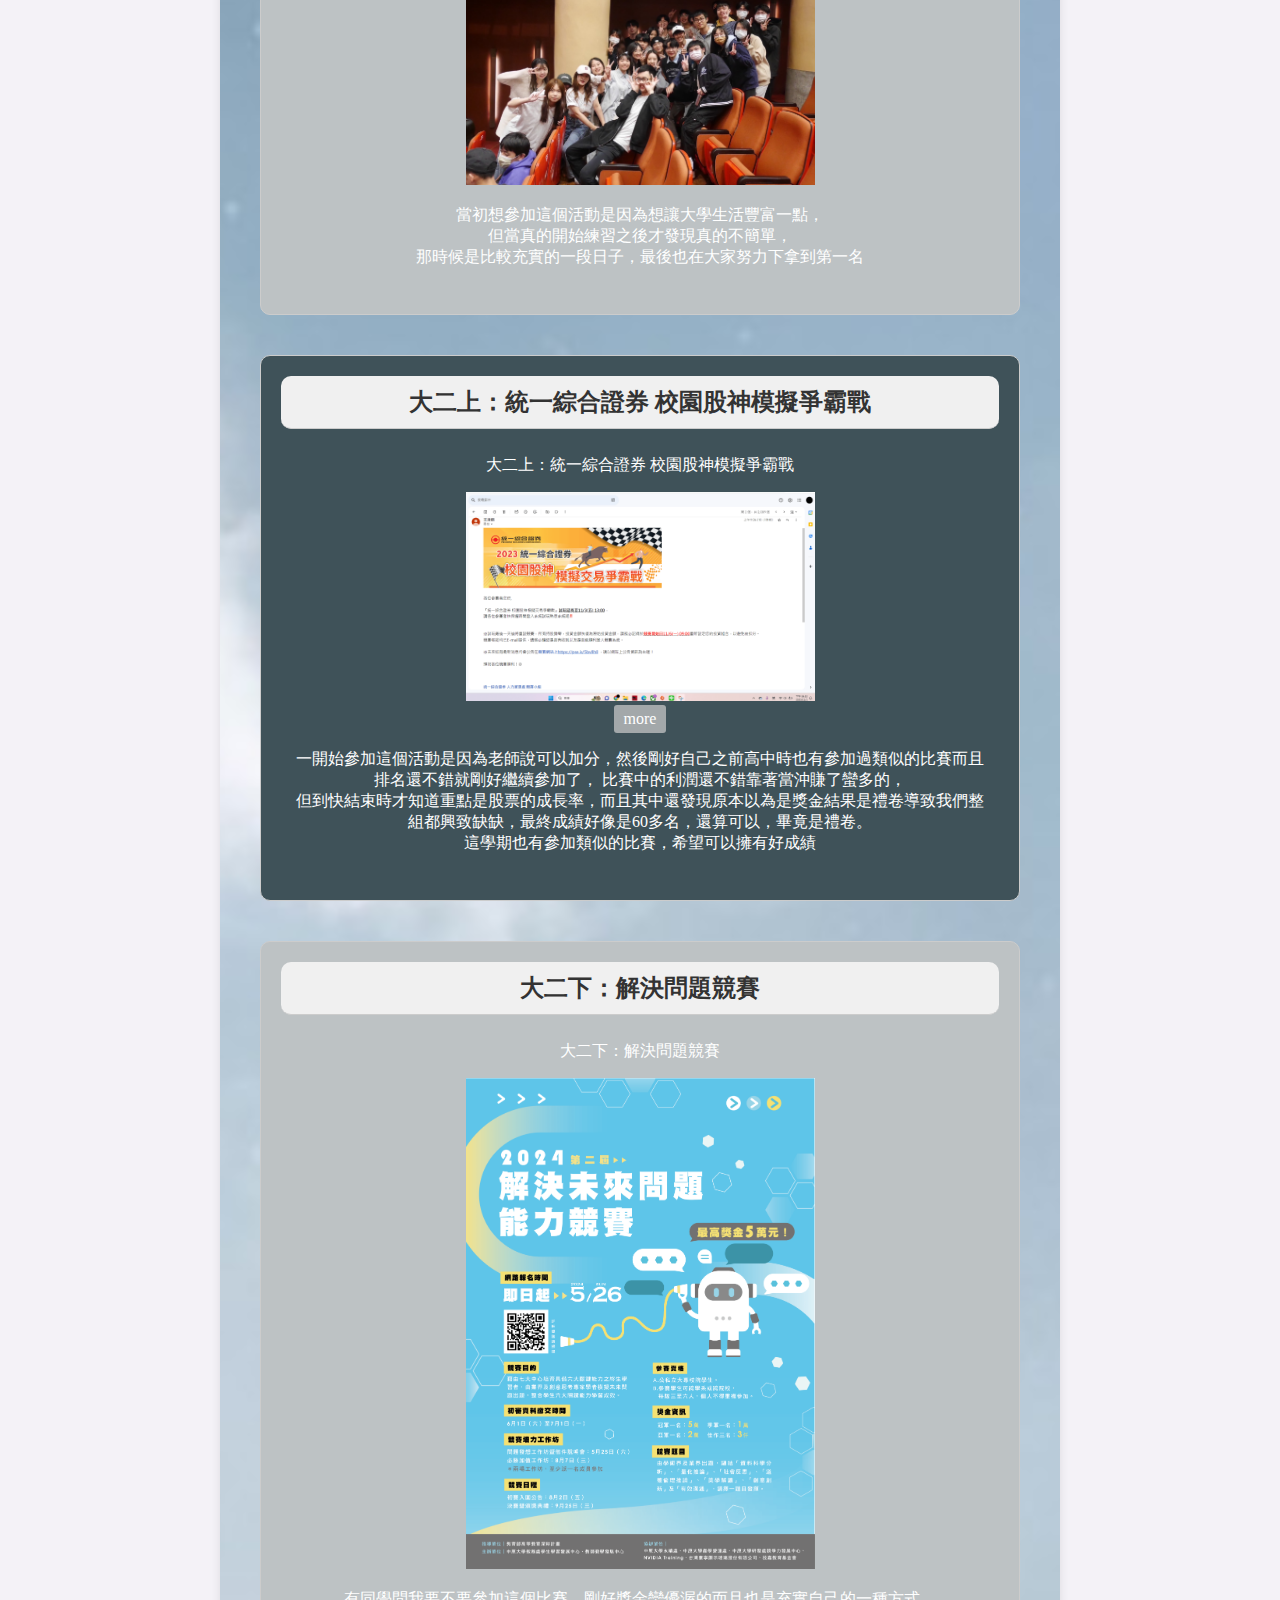
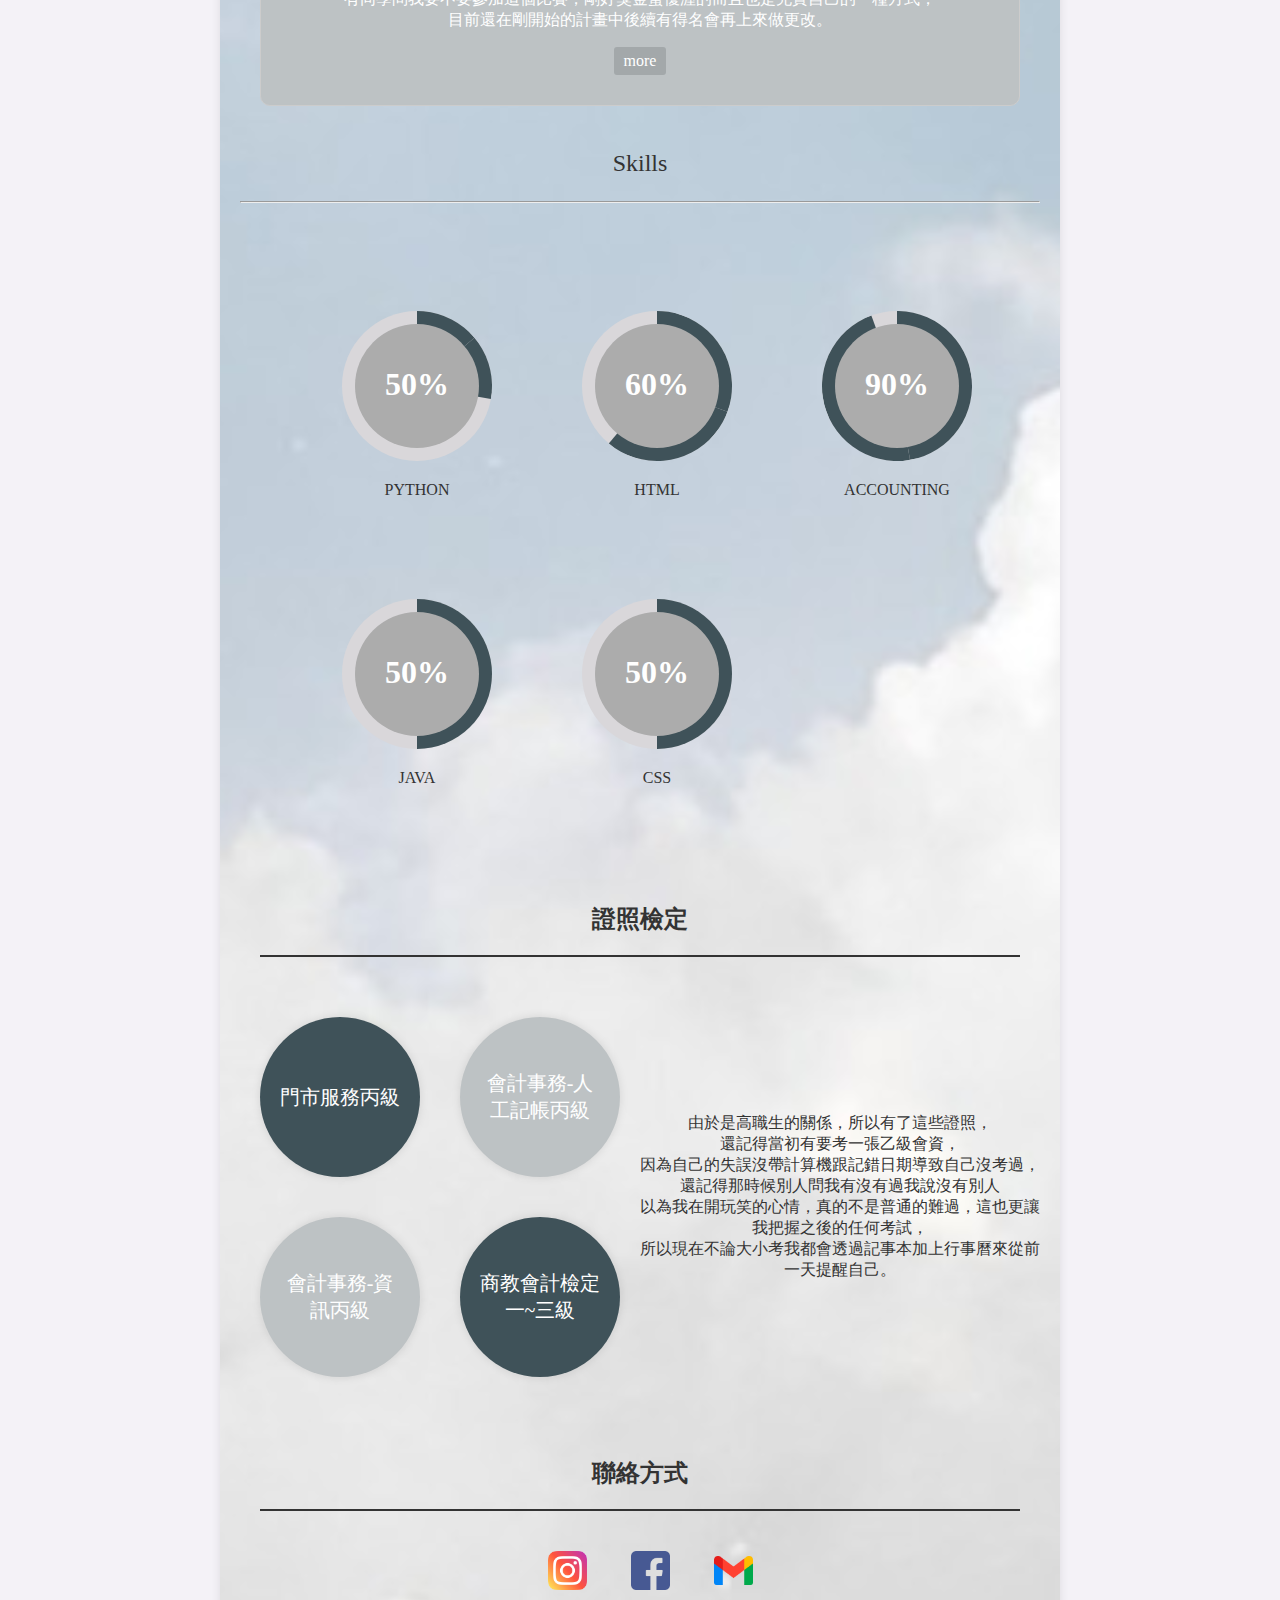
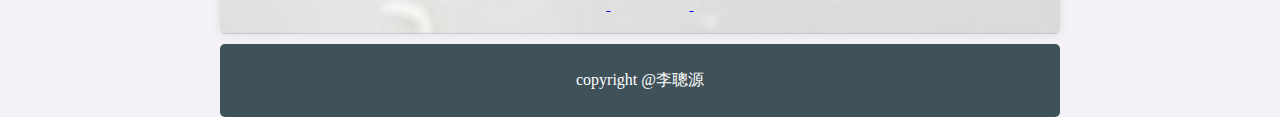
==== commit 3fe55b76: "Add files via upload" ====
--- a/index.html
+++ b/index.html
@@ -71,8 +71,9 @@
                 <div class="card-content">
                     <p>大二上：統一綜合證券 校園股神模擬爭霸戰</p>
                     <img class="photo1" src="img/111442481.png"><br>
-                    <a href="https://money.udn.com/ACT/2024/taifex/index.html" class="card-button">more</a>
-                    <p>一開始參加這個活動是因為老師說可以加分，然後剛好自己之前高中時也有參加過類似的比賽<br>而且排名還不錯就剛好繼續參加了，比賽中的利潤還不錯靠著當沖賺了蠻多的，但到快結束時才知道重點是股票的成長率，而且其中還發現原本以為是獎金結果是禮卷導致我們整組都興致缺缺，<br>最終成績好像是60多名，還算可以，畢竟是禮卷啦。</p>
+                    <a href="https://www.pscnet.com.tw/pscnetStock/menuContent.do?main_id=38293b49ce0000006514cf96f15aec4b&sub_id=38293b94a4000000a93f8e1df9dc6062&id=56462692750000015ff1&function_id=02_function_30" class="card-button">more</a>
+                    <p>一開始參加這個活動是因為老師說可以加分，然後剛好自己之前高中時也有參加過類似的比賽而且排名還不錯就剛好繼續參加了，
+                        比賽中的利潤還不錯靠著當沖賺了蠻多的，<br>但到快結束時才知道重點是股票的成長率，而且其中還發現原本以為是獎金結果是禮卷導致我們整組都興致缺缺，最終成績好像是60多名，還算可以，畢竟是禮卷。<br>這學期也有參加類似的比賽，希望可以擁有好成績</p>
                 </div>
             </div>
             <div class="card">
